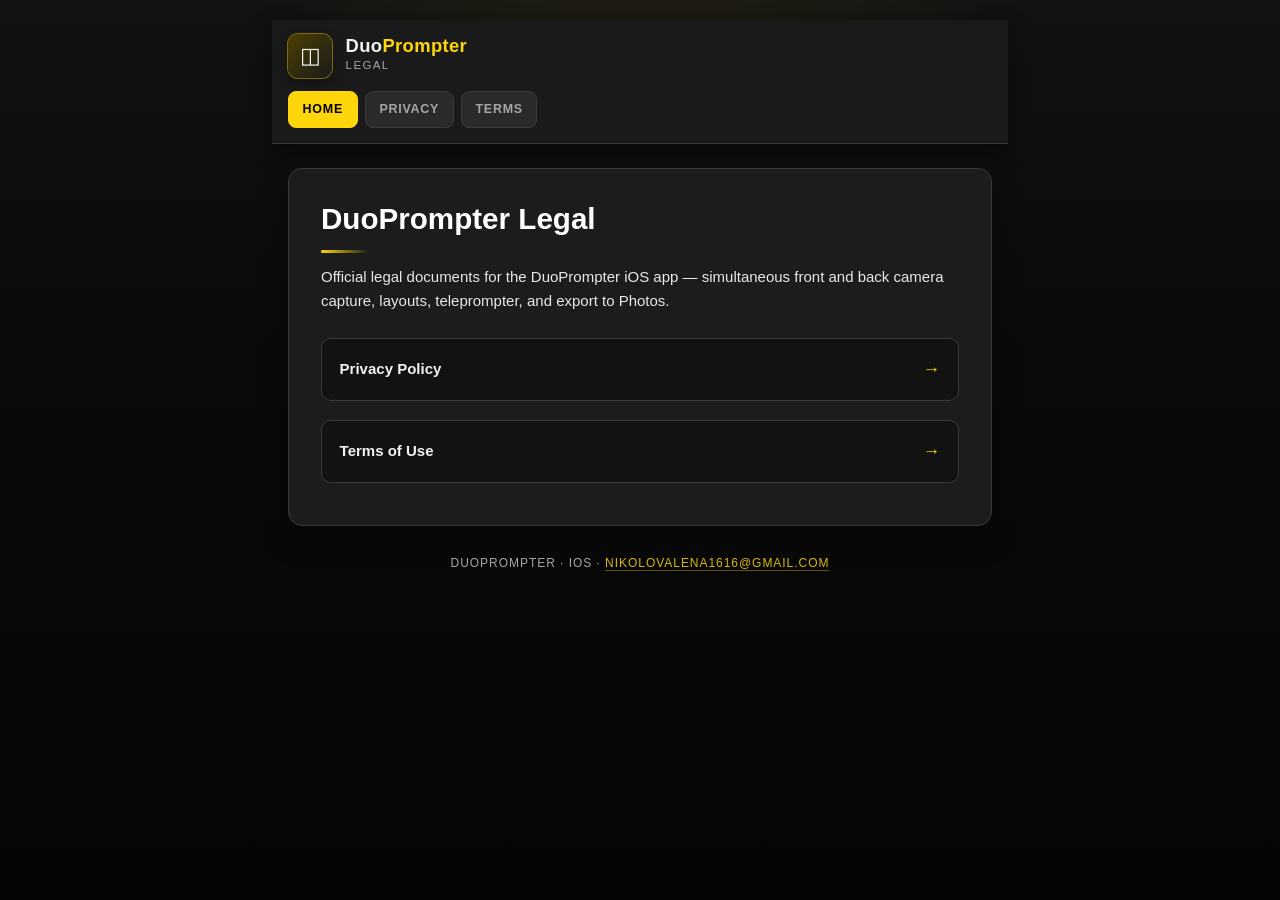
==== docs/index.html @ 97daba50 "no message" ====
<!DOCTYPE html>
<html lang="en">
<head>
  <meta charset="utf-8" />
  <meta name="viewport" content="width=device-width, initial-scale=1" />
  <meta name="theme-color" content="#0a0a0a" />
  <title>DuoPrompter — Legal</title>
  <link rel="stylesheet" href="styles.css" />
</head>
<body>
  <div class="wrap">
    <header class="topbar">
      <a class="brand" href="index.html">
        <div class="brand-mark" aria-hidden="true">◫</div>
        <div>
          <div class="brand-name">Duo<span>Prompter</span></div>
          <div class="brand-tag">Legal</div>
        </div>
      </a>

      <nav class="nav" aria-label="Legal">
        <a href="index.html" class="is-active">Home</a>
        <a href="privacy.html">Privacy</a>
        <a href="terms.html">Terms</a>
      </nav>
    </header>

    <main class="card hero-index">
      <h1 class="page-title">DuoPrompter Legal</h1>
      <p class="lead">
        Official legal documents for the DuoPrompter iOS app — simultaneous front and back camera
        capture, layouts, teleprompter, and export to Photos.
      </p>

      <ul class="doc-list">
        <li>
          <a href="privacy.html">
            <span class="label">Privacy Policy</span>
            <span class="arrow" aria-hidden="true">→</span>
          </a>
        </li>
        <li>
          <a href="terms.html">
            <span class="label">Terms of Use</span>
            <span class="arrow" aria-hidden="true">→</span>
          </a>
        </li>
      </ul>
    </main>

    <p class="site-footer">DuoPrompter · iOS · <a href="mailto:nikolovalena1616@gmail.com">nikolovalena1616@gmail.com</a></p>
  </div>
</body>
</html>
---- docs/styles.css ----
/* Dual Camera legal pages — matches in-app dark + yellow accent */

:root {
  --bg: #0a0a0a;
  --surface: #1c1c1c;
  --border: #3a3a3a;
  --text: #f2f2f2;
  --muted: #a6a6a6;
  --accent: #ffd60a;
  --accent-soft: rgba(255, 214, 10, 0.85);
  --accent-glow: rgba(255, 214, 10, 0.18);
  --max: 44rem;
  --radius: 14px;
  color-scheme: dark;
}

*,
*::before,
*::after {
  box-sizing: border-box;
}

html {
  scroll-behavior: smooth;
}

body {
  margin: 0;
  min-height: 100vh;
  font-family: -apple-system, BlinkMacSystemFont, "SF Pro Text", "Segoe UI", sans-serif;
  font-size: 15px;
  line-height: 1.65;
  color: var(--text);
  background: var(--bg);
  background-image:
    radial-gradient(ellipse 80% 50% at 50% -20%, var(--accent-glow), transparent 55%),
    linear-gradient(180deg, #121212 0%, var(--bg) 40%, #050505 100%);
  background-attachment: fixed;
  -webkit-font-smoothing: antialiased;
}

a {
  color: var(--accent-soft);
  text-decoration: none;
  border-bottom: 1px solid rgba(255, 214, 10, 0.35);
  transition: color 0.15s ease, border-color 0.15s ease;
}

a:hover {
  color: #ffe566;
  border-bottom-color: rgba(255, 229, 102, 0.7);
}

.wrap {
  width: min(100% - 2rem, var(--max));
  margin: 0 auto;
  padding: 1.25rem 0 4rem;
}

.topbar {
  position: sticky;
  top: 0;
  z-index: 20;
  margin: 0 -1rem 1.5rem;
  padding: 0.85rem 1rem 0.9rem;
  background: #1a1a1a;
  border-bottom: 1px solid var(--border);
  box-shadow: 0 8px 20px rgba(0, 0, 0, 0.45);
}

.brand {
  display: flex;
  align-items: center;
  gap: 0.85rem;
  margin-bottom: 0.85rem;
  text-decoration: none;
  border-bottom: none;
  color: inherit;
}

.brand:hover {
  border-bottom: none;
  color: inherit;
}

.brand-mark {
  width: 44px;
  height: 44px;
  border-radius: 10px;
  display: grid;
  place-items: center;
  font-size: 1.35rem;
  background: linear-gradient(135deg, #4a3f00, #1a1a1a);
  box-shadow:
    0 0 0 1px rgba(255, 214, 10, 0.45),
    0 4px 12px rgba(0, 0, 0, 0.45);
}

.brand-name {
  font-size: 1.15rem;
  font-weight: 700;
  letter-spacing: 0.02em;
  color: var(--text);
  line-height: 1.1;
}

.brand-name span {
  color: var(--accent);
}

.brand-tag {
  font-size: 0.72rem;
  font-weight: 500;
  letter-spacing: 0.12em;
  text-transform: uppercase;
  color: var(--muted);
}

.nav {
  display: flex;
  flex-wrap: wrap;
  gap: 0.45rem;
}

.nav a {
  display: inline-flex;
  align-items: center;
  padding: 0.45rem 0.85rem;
  font-size: 0.78rem;
  font-weight: 600;
  letter-spacing: 0.06em;
  text-transform: uppercase;
  color: var(--muted);
  background: #2a2a2a;
  border: 1px solid var(--border);
  border-bottom: 1px solid var(--border);
  border-radius: 8px;
  transition: background 0.15s ease, color 0.15s ease, border-color 0.15s ease;
}

.nav a:hover {
  color: var(--text);
  border-color: var(--accent);
  background: #2a2508;
}

.nav a.is-active {
  color: #000;
  background: var(--accent);
  border-color: var(--accent);
}

.card {
  background: var(--surface);
  border: 1px solid var(--border);
  border-radius: var(--radius);
  padding: 1.6rem 1.4rem 1.8rem;
  box-shadow: 0 12px 28px rgba(0, 0, 0, 0.4);
}

@media (min-width: 560px) {
  .card {
    padding: 2rem 2rem 2.25rem;
  }
}

.page-title {
  margin: 0 0 0.35rem;
  font-size: clamp(1.45rem, 4vw, 1.85rem);
  font-weight: 700;
  line-height: 1.2;
  color: #fff;
}

.page-title::after {
  content: "";
  display: block;
  width: 3rem;
  height: 3px;
  margin-top: 0.85rem;
  background: linear-gradient(90deg, var(--accent), transparent);
  border-radius: 2px;
}

.meta {
  margin: 0 0 1.4rem;
  color: var(--muted);
  font-size: 0.85rem;
}

.lead {
  margin: 0 0 1.25rem;
  color: #e8e8e8;
}

h2 {
  margin: 1.85rem 0 0.65rem;
  padding-top: 0.35rem;
  font-size: 0.95rem;
  font-weight: 700;
  letter-spacing: 0.06em;
  text-transform: uppercase;
  color: #fff;
  border-top: 1px solid var(--border);
}

p {
  margin: 0 0 0.85rem;
  color: #ddd;
}

ul {
  margin: 0 0 0.9rem;
  padding-left: 1.15rem;
  color: #ddd;
}

li {
  margin-bottom: 0.4rem;
}

li::marker {
  color: var(--accent);
}

strong {
  color: #fff;
  font-weight: 700;
}

hr {
  border: none;
  height: 1px;
  margin: 1.75rem 0 1rem;
  background: linear-gradient(90deg, var(--accent), transparent 70%);
  opacity: 0.55;
}

.footer-note {
  margin: 0;
  color: var(--muted);
  font-size: 0.85rem;
}

.hero-index .page-title {
  margin-bottom: 0.75rem;
}

.doc-list {
  list-style: none;
  padding: 0;
  margin: 1.5rem 0 0;
  display: grid;
  gap: 0.75rem;
}

.doc-list a {
  display: flex;
  align-items: center;
  justify-content: space-between;
  gap: 1rem;
  padding: 1rem 1.1rem;
  color: var(--text);
  background: #121212;
  border: 1px solid var(--border);
  border-bottom: 1px solid var(--border);
  border-radius: 10px;
  transition: border-color 0.15s ease, background 0.15s ease, transform 0.15s ease;
}

.doc-list a:hover {
  color: #fff;
  border-color: var(--accent);
  background: #2a2508;
  transform: translateY(-1px);
}

.doc-list .label {
  font-weight: 600;
}

.doc-list .arrow {
  color: var(--accent);
  font-size: 1.1rem;
  border: none;
}

.site-footer {
  margin-top: 1.75rem;
  font-size: 0.75rem;
  letter-spacing: 0.08em;
  text-transform: uppercase;
  color: var(--muted);
  text-align: center;
}
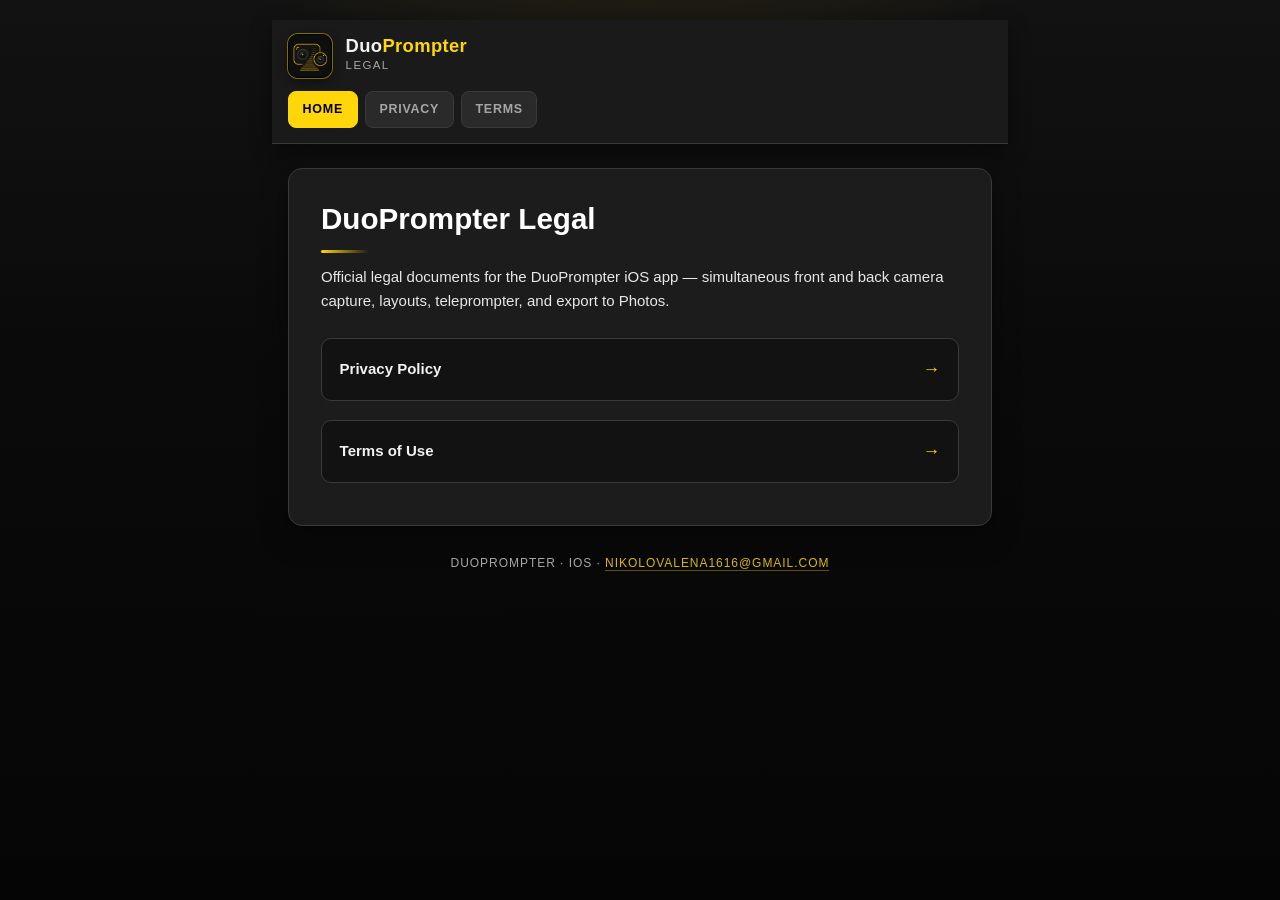
==== commit 606f0865: "no message" ====
--- a/docs/index.html
+++ b/docs/index.html
@@ -5,13 +5,15 @@
   <meta name="viewport" content="width=device-width, initial-scale=1" />
   <meta name="theme-color" content="#0a0a0a" />
   <title>DuoPrompter — Legal</title>
+  <link rel="icon" type="image/png" href="apple-touch-icon.png" />
+  <link rel="apple-touch-icon" href="app-icon.png" />
   <link rel="stylesheet" href="styles.css" />
 </head>
 <body>
   <div class="wrap">
     <header class="topbar">
       <a class="brand" href="index.html">
-        <div class="brand-mark" aria-hidden="true">◫</div>
+        <img class="brand-mark" src="app-icon.png" width="44" height="44" alt="" />
         <div>
           <div class="brand-name">Duo<span>Prompter</span></div>
           <div class="brand-tag">Legal</div>
--- a/docs/styles.css
+++ b/docs/styles.css
@@ -87,10 +87,10 @@
   width: 44px;
   height: 44px;
   border-radius: 10px;
-  display: grid;
-  place-items: center;
-  font-size: 1.35rem;
-  background: linear-gradient(135deg, #4a3f00, #1a1a1a);
+  display: block;
+  flex-shrink: 0;
+  object-fit: cover;
+  background: #1a1a1a;
   box-shadow:
     0 0 0 1px rgba(255, 214, 10, 0.45),
     0 4px 12px rgba(0, 0, 0, 0.45);
